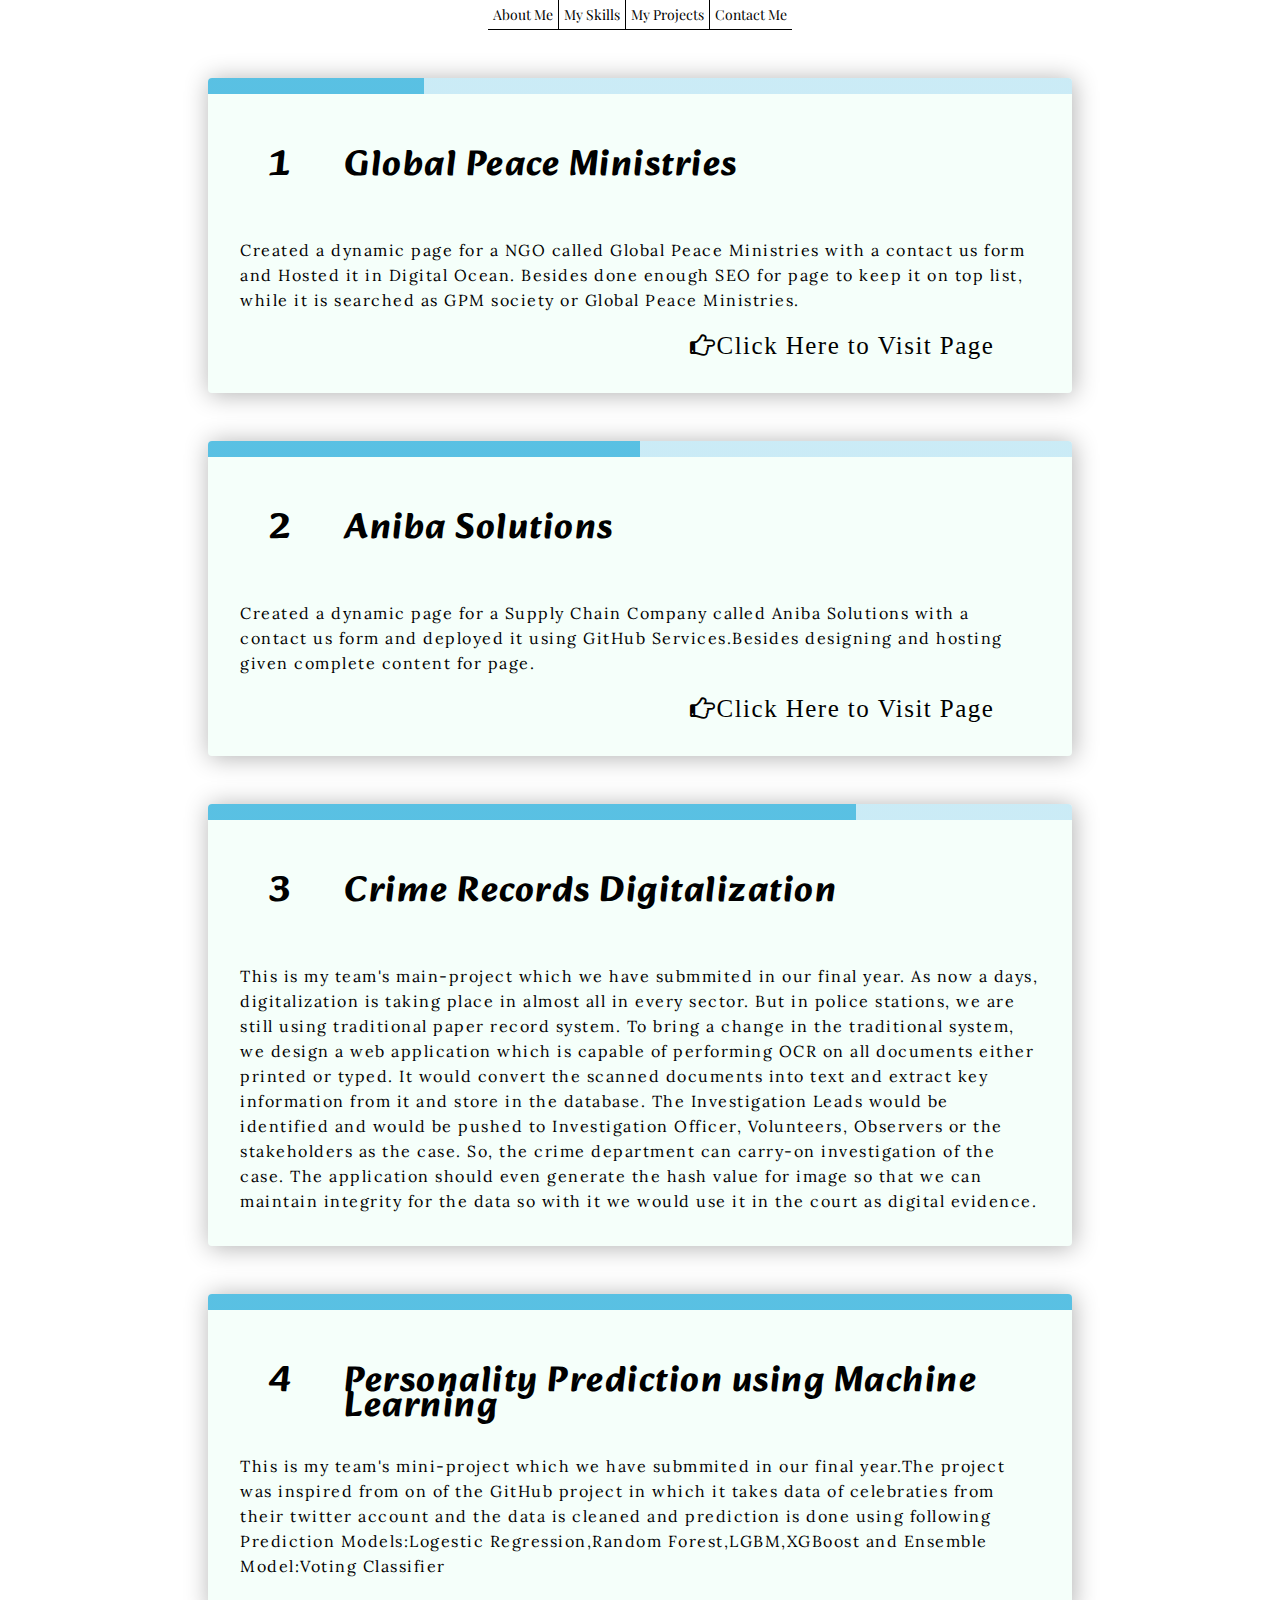
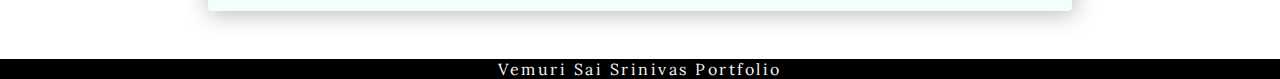
==== projects.html @ ea4a4e2d "trying 6" ====
<!DOCTYPE html>
<html lang="en">
<head>
    <meta charset="UTF-8">
    <meta http-equiv="X-UA-Compatible" content="IE=edge">
    <meta name="viewport" content="width=device-width, initial-scale=1.0">
    <link rel="stylesheet" href="style.css">
    <link rel="stylesheet" href="projectsstyle.css">
    <link rel="stylesheet" href="https://cdnjs.cloudflare.com/ajax/libs/font-awesome/4.7.0/css/font-awesome.min.css">
    <title>My Personal Website - Vemuri Sai Srinivas</title>
</head>
<body>
    <header>
        <nav class="navbar" style="border-bottom: 1px solid black; ">
            <a href="index.html" style="border-right: 1px solid black;">About Me</a> 
            <a href="skills.html" style="border-right: 1px solid black;">My Skills</a> 
            <a href="projects.html"style="border-right: 1px solid black;">My Projects</a> 
            <a href="contact.html" >Contact Me</a>
        </nav>
    </header>
        <ol style="--length: 4" role="list">
            <li style="--i: 1">
                <h3>Global Peace Ministries</h3>
                <p>Created a dynamic page for a NGO called Global Peace Ministries with a contact us form and Hosted it in Digital Ocean. Besides done enough SEO for page to keep it on top list, while it is searched as GPM society or Global Peace Ministries.  <a style="text-decoration:none;margin-left: 450px;padding-top: 20px;color: black;font-size: 25px;" class="fa fa-hand-o-right"href="gpmsociety.com">Click Here to Visit Page</a></p>
               
            </li>
            <li style="--i: 2">
                <h3>Aniba Solutions</h3>
                <p>Created a dynamic page for a Supply Chain Company called Aniba Solutions with a contact us form and deployed it using GitHub Services.Besides designing and hosting given complete content for page. <a style="text-decoration:none;margin-left: 450px;padding-top: 20px;color: black;font-size: 25px;" class="fa fa-hand-o-right" href="https://aniba-page.github.io/aniba-page/">Click Here to Visit Page</a></p>
                
            </li>
            <li style="--i: 3">
                <h3>Crime Records Digitalization</h3>
                <p>This is my team's main-project which we have submmited in our final year. As now a days, digitalization is taking place in almost all in every sector. But in police stations,  we are still using traditional paper record system. To bring a change in the traditional system, we design a web application which is capable of performing OCR on all documents either printed or typed. It would convert the scanned documents into text and extract key information from it and store in the database. The Investigation Leads would be identified and would be pushed to Investigation Officer, Volunteers, Observers or the stakeholders as the case. So, the crime department can carry-on investigation of the case. The application should even generate the hash value for image so that we can maintain integrity for the data so with it we would use  it in the court as digital evidence.</p>
            </li>
            <li style="--i: 4">
                <h3>Personality Prediction using Machine Learning</h3>
                <p>This is my team's mini-project which we have submmited in our final year.The project was inspired from on of the GitHub project in which it takes data of celebraties from their twitter account and the data is cleaned and prediction is done using following Prediction Models:Logestic Regression,Random Forest,LGBM,XGBoost and Ensemble Model:Voting Classifier</p>
            </li>
        </ol>
    
        <footer class="footer"><p>Vemuri Sai Srinivas Portfolio</p></footer>  
</body>
</html>
---- style.css ----
@import url('https://fonts.googleapis.com/css2?family=Alkatra&display=swap');
@import url('https://fonts.googleapis.com/css2?family=Alkatra&family=Playfair+Display:ital,wght@0,600;1,400&display=swap');
@import url('https://fonts.googleapis.com/css2?family=Alkatra&family=Lora:ital,wght@1,700&family=Playfair+Display:ital,wght@0,600;1,400&display=swap');
*{
  margin:0px;
}
h1,h3{
  font-family: 'Alkatra', cursive;
}
.title{
  font-family: 'Alkatra', cursive;
  font-size: 20px;
  text-transform: capitalize;
  letter-spacing: 1.5px;
}
a{
  font-family: 'Playfair Display', serif;
  font-size: 14px;
}

p{
  font-family: 'Lora', serif;
  font-size: 16px;
}
li{
  font-size: 16px;
  letter-spacing: 1.5px;
  line-height: 25px;
  font-family: 'Lora', serif;
}


@media screen and (max-width: 600px) {
     .flex-container {
        display: flex;
        flex-direction: column;
        flex-wrap: wrap;
        align-items: center;
       justify-content: center;
        height: 90vh;
  } 
}

@media screen and (min-width:600px) {
 .flex-container {
    display: flex;
    flex-direction: row;
    flex-wrap: wrap;
    align-content: center;
    height: 90vh;
    justify-content: center;
  }   
  ul li.card .content{
    grid-area: content;
    width: 500px;
  }
  p{
  margin-left: 150px;
}
}
body{
    background-image: url(blue-toned-collection-paper-sheets-with-copy-space-min.jpg);
    background-repeat: no-repeat;
    scrollbar-width: none;
    background-size: cover;
  }
  header{
    display: flex;
    flex-direction: row;
    flex-flow: row wrap;
    justify-content:center;
    
  }
  footer{
    background-color: black;
    color: whitesmoke;
    width: 100vw;
    text-align: center;
    font-family: 'Playfair Display', serif;
    letter-spacing: 2.5px;
    
  }
  
  .AboutMe{
    display: flex; 
    flex-wrap: wrap;
    flex-direction: column;
    justify-content: center;
    align-items: center;
    width: 100%;
  }
 
  .navbar{
    display: flex;    
  }

/* SHIFT */
 .navbar a {
    position:relative;
    z-index: 1;
    padding: 5px;
    text-decoration: none;
    color: black;
  }
  .navbar a:hover {
    color: silver;
    text-transform: uppercase;
  }
  .navbar a:after {
    display: block;
    position: absolute;
    top: 0;
    left: 0;
    bottom: 0;
    right: 0;
    margin: auto;
    width: 100%;
    height: 1px;
    content: '.';
    color: transparent;
    background: black;
    visibility: none;
    opacity: 0;
    z-index: -1;
  }
  .navbar a:hover:after {
    opacity: 1;
    visibility: visible;
    height: 100%;
  }
   
  /* CSS */
  .button {
    --b: 3px;   /* border thickness */
    --s: .45em; /* size of the corner */
    --color: #373B44;
    
    padding: calc(.5em + var(--s)) calc(.9em + var(--s));
    color: var(--color);
    --_p: var(--s);
    background:
      conic-gradient(from 90deg at var(--b) var(--b),#0000 90deg,var(--color) 0)
      var(--_p) var(--_p)/calc(100% - var(--b) - 2*var(--_p)) calc(100% - var(--b) - 2*var(--_p));
    transition: .3s linear, color 0s, background-color 0s;
    outline: var(--b) solid #0000;
    outline-offset: .6em;
    font-size: 16px;
  
    border: 0;
  
    user-select: none;
    -webkit-user-select: none;
    touch-action: manipulation;
  }
  
  .button:hover,
  .button:focus-visible{
    --_p: 0px;
    outline-color: var(--color);
    outline-offset: .05em;
  }
  
  .button:active {
    background: var(--color);
    color: #fff;
  }
  
  /* Hide scrollbar for Chrome, Safari and Opera */
::-webkit-scrollbar {
  display: none;
  
}

/* Hide scrollbar for IE, Edge and Firefox */
---- projectsstyle.css ----
@import url('https://fonts.googleapis.com/css2?family=Alkatra&display=swap');
@import url('https://fonts.googleapis.com/css2?family=Alkatra&family=Playfair+Display:ital,wght@0,600;1,400&display=swap');
@import url('https://fonts.googleapis.com/css2?family=Alkatra&family=Lora:ital,wght@1,700&family=Playfair+Display:ital,wght@0,600;1,400&display=swap');

body {
	--h: 195deg;
	--l: 43%;
	--brandColor: hsl(var(--h), 14%, 3%);
	font-family: 'Lora', serif;
}

p {
	margin: 0;
}

ol {
	list-style: none;
	counter-reset: list;
	padding: 0 1rem;
}

h3::before {
    display: flex;
    justify-content: center;
    align-items: center;
    flex: 0 0 auto;
    margin-right: 1rem;
    width: 3rem;
    height: 3rem;
    content: counter(list);
    padding: 1rem;
    border-radius: 50%;
    background-color: var(--h);
    color: rgb(0, 0, 0);

  }
  li {
    position: relative;
    counter-increment: list;
    max-width: 50rem;
    margin: 2rem auto;
    padding: 2rem 1rem 1rem;
    box-shadow: 0.1rem 0.1rem 1.5rem rgba(0, 0, 0, 0.3);
    border-radius: 0.25rem;
    overflow: hidden;
    background-color: mintcream;
    color: rgb(0, 0, 0);
    font-size: 18px;
    font-family: 'Lora', serif;
	
  }
li::before {
	--stop: calc(100% / var(--length) * var(--i));
	--l: 62%;
	--l2: 88%;
	--c1: hsl(var(--h), 71%, var(--l));
	--c2: hsl(var(--h), 71%, var(--l2));
	
	content: '';
	display: block;
	width: 100%;
	height: 1rem;
	position: absolute;
	top: 0;
	left: 0;
	background: linear-gradient(to right, var(--c1) var(--stop), var(--c2) var(--stop));
}

h3 {
	display: flex;
	align-items: baseline;
	margin: 0 0 1rem;
	color: var(--c1);
	font-family: 'Alkatra', cursive;
}



@media (min-width: 40em) {
	li {
		margin: 3rem auto;
		padding: 3rem 2rem 2rem;
	}
	
	h3 {
		font-size: 2.25rem;
		margin: 0 0 2rem;
	}
	
	h3::before {
		margin-right: 1.5rem;
	}
}
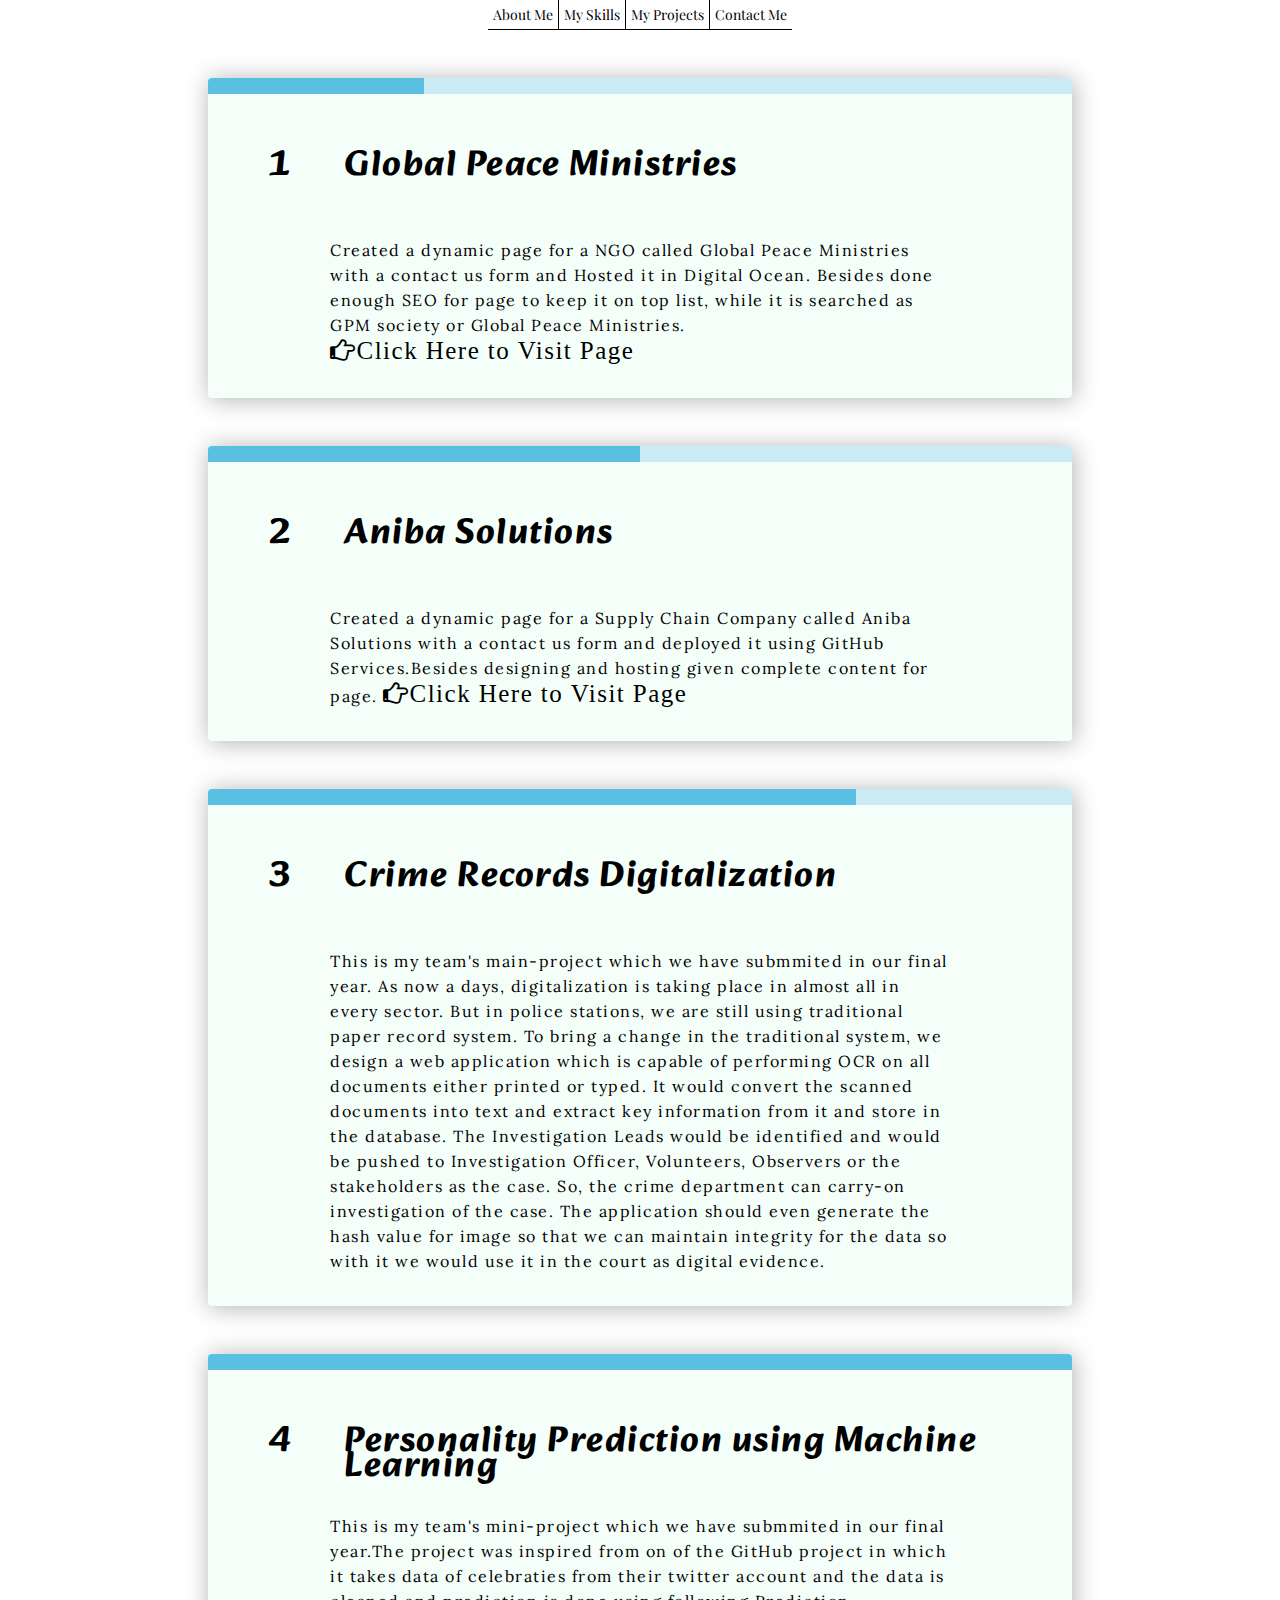
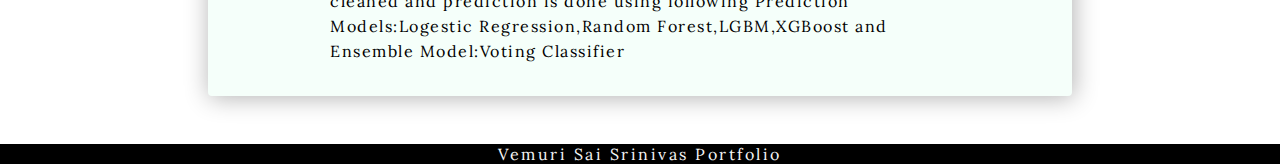
==== commit a7b636e8: "pakka final" ====
--- a/projects.html
+++ b/projects.html
@@ -21,12 +21,12 @@
         <ol style="--length: 4" role="list">
             <li style="--i: 1">
                 <h3>Global Peace Ministries</h3>
-                <p>Created a dynamic page for a NGO called Global Peace Ministries with a contact us form and Hosted it in Digital Ocean. Besides done enough SEO for page to keep it on top list, while it is searched as GPM society or Global Peace Ministries.  <a style="text-decoration:none;margin-left: 450px;padding-top: 20px;color: black;font-size: 25px;" class="fa fa-hand-o-right"href="gpmsociety.com">Click Here to Visit Page</a></p>
+                <p>Created a dynamic page for a NGO called Global Peace Ministries with a contact us form and Hosted it in Digital Ocean. Besides done enough SEO for page to keep it on top list, while it is searched as GPM society or Global Peace Ministries.  <a style="text-decoration:none;color: black;font-size: 25px;" class="fa fa-hand-o-right"href="https://www.gpmsociety.com">Click Here to Visit Page</a></p>
                
             </li>
             <li style="--i: 2">
                 <h3>Aniba Solutions</h3>
-                <p>Created a dynamic page for a Supply Chain Company called Aniba Solutions with a contact us form and deployed it using GitHub Services.Besides designing and hosting given complete content for page. <a style="text-decoration:none;margin-left: 450px;padding-top: 20px;color: black;font-size: 25px;" class="fa fa-hand-o-right" href="https://aniba-page.github.io/aniba-page/">Click Here to Visit Page</a></p>
+                <p>Created a dynamic page for a Supply Chain Company called Aniba Solutions with a contact us form and deployed it using GitHub Services.Besides designing and hosting given complete content for page. <a style="text-decoration:none;color: black;font-size: 25px;" class="fa fa-hand-o-right" href="https://aniba-page.github.io/aniba-page/">Click Here to Visit Page</a></p>
                 
             </li>
             <li style="--i: 3">
--- a/style.css
+++ b/style.css
@@ -39,6 +39,16 @@
        justify-content: center;
         height: 90vh;
   } 
+  .skills{
+    padding: 10px;
+    width: 80vw;
+    height: 90vh;
+    
+  }
+  p{
+    padding-left: 45px;
+    padding-right: 45px;
+  }
 }
 
 @media screen and (min-width:600px) {
@@ -54,8 +64,15 @@
     grid-area: content;
     width: 500px;
   }
+  .skills{
+    padding: 10px;
+    width: 100vw;
+    
+    
+  }
   p{
-  margin-left: 150px;
+  padding-left: 90px;
+  padding-right: 90px;
 }
 }
 body{
